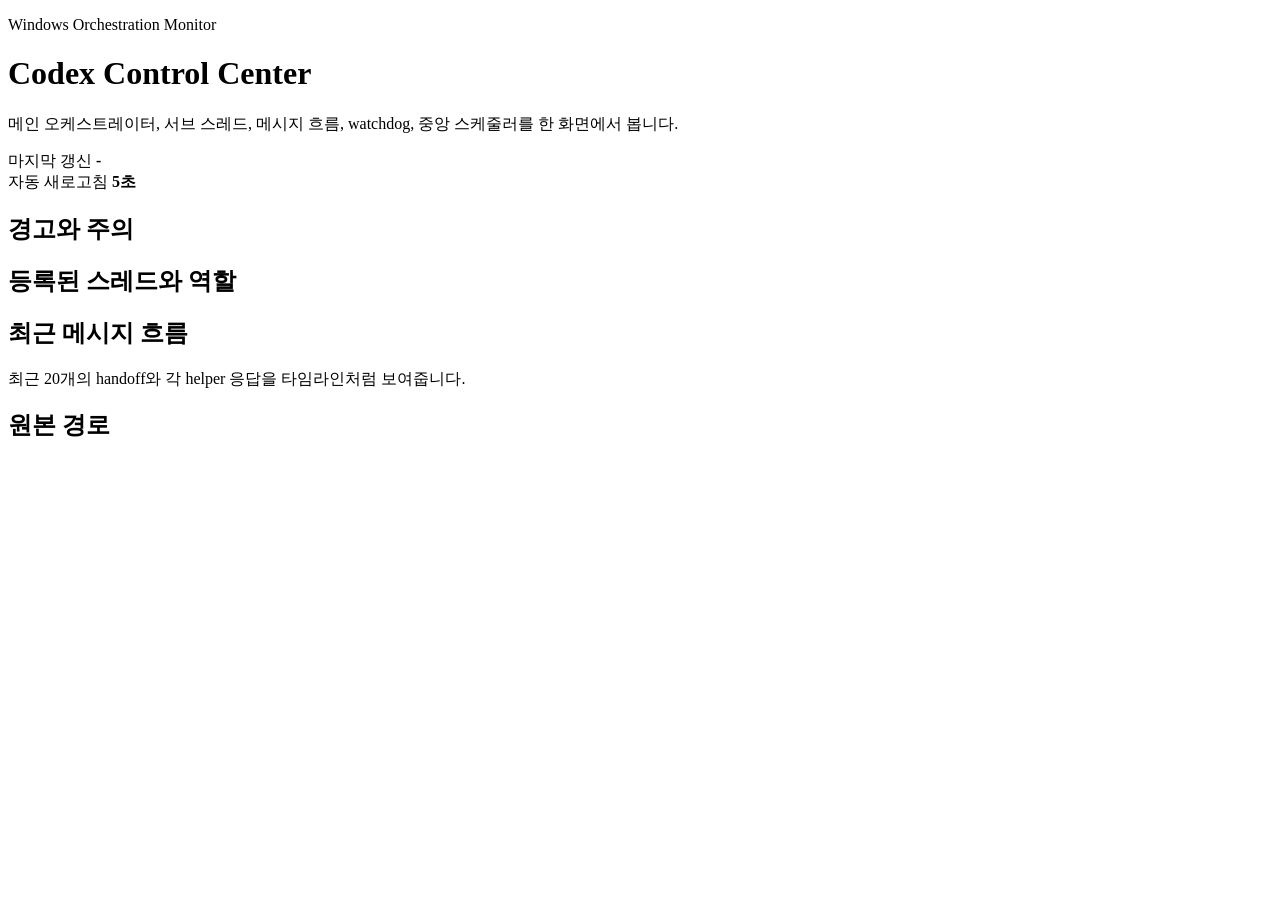
==== codex-control-center/static/index.html @ 121f70ff "Add Windows control center dashboard" ====
<!doctype html>
<html lang="ko">
<head>
  <meta charset="utf-8">
  <meta name="viewport" content="width=device-width, initial-scale=1">
  <title>Codex Control Center</title>
  <link rel="stylesheet" href="/styles.css">
</head>
<body>
  <div class="shell">
    <header class="hero">
      <div>
        <p class="eyebrow">Windows Orchestration Monitor</p>
        <h1>Codex Control Center</h1>
        <p class="subtitle">메인 오케스트레이터, 서브 스레드, 메시지 흐름, watchdog, 중앙 스케줄러를 한 화면에서 봅니다.</p>
      </div>
      <div class="hero-meta">
        <div class="hero-badge">
          <span>마지막 갱신</span>
          <strong id="generatedAt">-</strong>
        </div>
        <div class="hero-badge">
          <span>자동 새로고침</span>
          <strong>5초</strong>
        </div>
      </div>
    </header>

    <section id="overviewCards" class="overview-grid"></section>

    <section class="panel">
      <div class="panel-header">
        <h2>경고와 주의</h2>
      </div>
      <div id="alerts" class="alerts"></div>
    </section>

    <section class="panel">
      <div class="panel-header">
        <h2>등록된 스레드와 역할</h2>
      </div>
      <div id="threadGrid" class="thread-grid"></div>
    </section>

    <section class="panel">
      <div class="panel-header">
        <h2>최근 메시지 흐름</h2>
        <p>최근 20개의 handoff와 각 helper 응답을 타임라인처럼 보여줍니다.</p>
      </div>
      <div id="messageFlows" class="message-flows"></div>
    </section>

    <section class="panel">
      <div class="panel-header">
        <h2>원본 경로</h2>
      </div>
      <ul id="paths" class="path-list"></ul>
    </section>
  </div>

  <template id="overviewCardTemplate">
    <article class="overview-card">
      <p class="card-label"></p>
      <strong class="card-value"></strong>
      <p class="card-detail"></p>
    </article>
  </template>

  <template id="threadCardTemplate">
    <article class="thread-card">
      <div class="thread-head">
        <span class="thread-kind"></span>
        <h3 class="thread-title"></h3>
      </div>
      <p class="thread-role"></p>
      <dl class="thread-stats"></dl>
    </article>
  </template>

  <template id="flowTemplate">
    <article class="flow-card">
      <div class="flow-meta">
        <div>
          <p class="flow-id"></p>
          <h3 class="flow-title"></h3>
        </div>
        <div class="flow-route"></div>
      </div>
      <p class="flow-task"></p>
      <p class="flow-notes"></p>
      <div class="assignment-list"></div>
    </article>
  </template>

  <template id="assignmentTemplate">
    <div class="assignment">
      <div class="assignment-head">
        <strong class="assignment-helper"></strong>
        <span class="assignment-status"></span>
      </div>
      <p class="assignment-role"></p>
      <p class="assignment-response"></p>
      <p class="assignment-meta"></p>
    </div>
  </template>

  <script src="/app.js"></script>
</body>
</html>
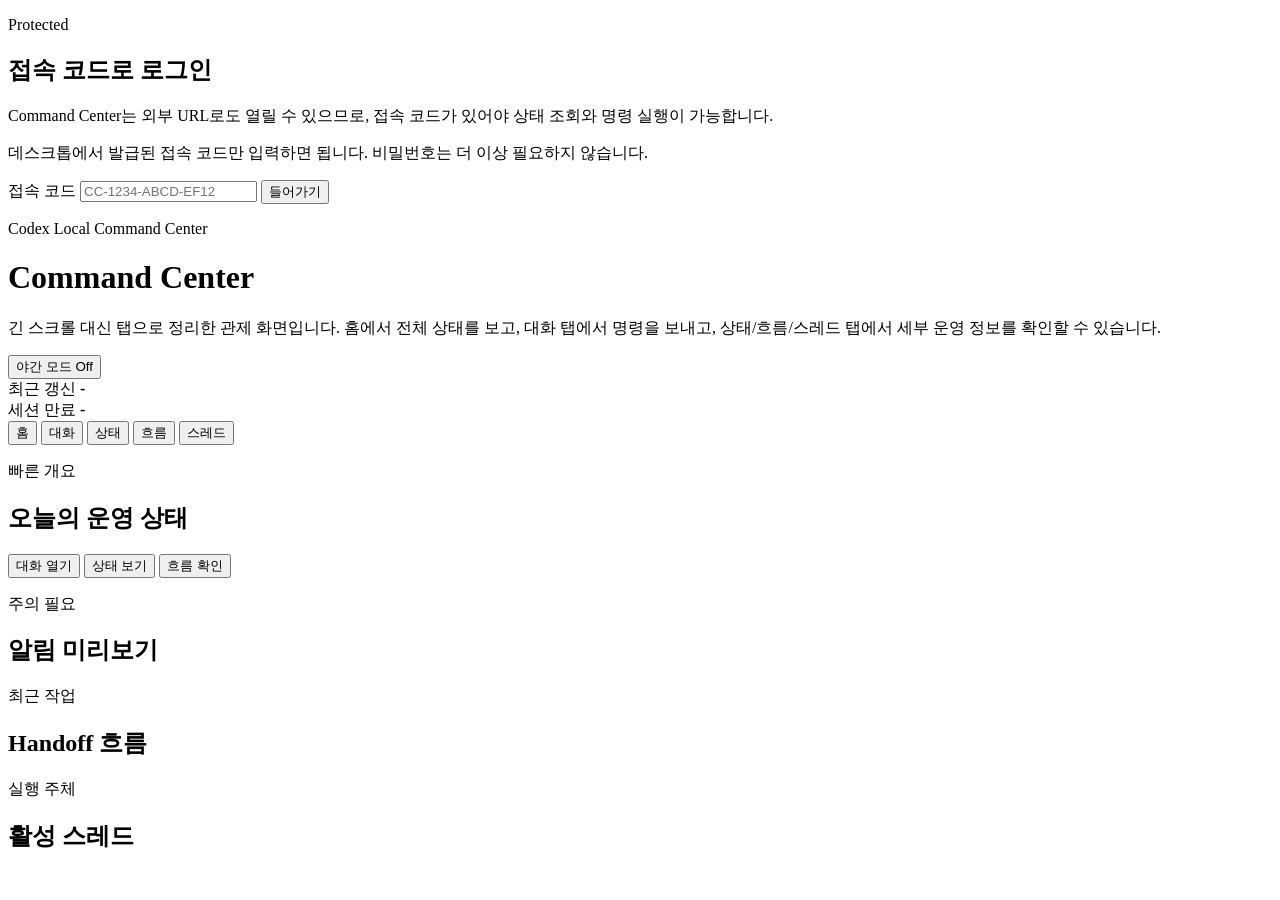
==== commit 6f591154: "codex: add remote command center tunnel and reporting" ====
--- a/codex-control-center/static/index.html
+++ b/codex-control-center/static/index.html
@@ -3,104 +3,320 @@
 <head>
   <meta charset="utf-8">
   <meta name="viewport" content="width=device-width, initial-scale=1">
-  <title>Codex Control Center</title>
+  <title>Codex Command Center</title>
   <link rel="stylesheet" href="/styles.css">
 </head>
 <body>
-  <div class="shell">
-    <header class="hero">
-      <div>
-        <p class="eyebrow">Windows Orchestration Monitor</p>
-        <h1>Codex Control Center</h1>
-        <p class="subtitle">메인 오케스트레이터, 서브 스레드, 메시지 흐름, watchdog, 중앙 스케줄러를 한 화면에서 봅니다.</p>
-      </div>
-      <div class="hero-meta">
-        <div class="hero-badge">
-          <span>마지막 갱신</span>
-          <strong id="generatedAt">-</strong>
-        </div>
-        <div class="hero-badge">
-          <span>자동 새로고침</span>
-          <strong>5초</strong>
-        </div>
-      </div>
-    </header>
-
-    <section id="overviewCards" class="overview-grid"></section>
-
-    <section class="panel">
-      <div class="panel-header">
-        <h2>경고와 주의</h2>
-      </div>
-      <div id="alerts" class="alerts"></div>
-    </section>
-
-    <section class="panel">
-      <div class="panel-header">
-        <h2>등록된 스레드와 역할</h2>
-      </div>
-      <div id="threadGrid" class="thread-grid"></div>
-    </section>
-
-    <section class="panel">
-      <div class="panel-header">
-        <h2>최근 메시지 흐름</h2>
-        <p>최근 20개의 handoff와 각 helper 응답을 타임라인처럼 보여줍니다.</p>
-      </div>
-      <div id="messageFlows" class="message-flows"></div>
-    </section>
-
-    <section class="panel">
-      <div class="panel-header">
-        <h2>원본 경로</h2>
-      </div>
-      <ul id="paths" class="path-list"></ul>
+  <div class="ambient ambient-one" aria-hidden="true"></div>
+  <div class="ambient ambient-two" aria-hidden="true"></div>
+
+  <div id="authGate" class="auth-gate" role="dialog" aria-modal="true" aria-labelledby="authTitle">
+    <section class="auth-card">
+      <p id="authMode" class="auth-mode">Protected</p>
+      <h2 id="authTitle">접속 코드로 로그인</h2>
+      <p id="authDescription" class="auth-description">
+        Command Center는 외부 URL로도 열릴 수 있으므로, 접속 코드가 있어야 상태 조회와 명령 실행이 가능합니다.
+      </p>
+      <p id="authHint" class="auth-hint">
+        데스크톱에서 발급된 접속 코드만 입력하면 됩니다. 비밀번호는 더 이상 필요하지 않습니다.
+      </p>
+
+      <form id="authForm" class="auth-form" autocomplete="off">
+        <label class="field">
+          <span>접속 코드</span>
+          <input id="codeInput" type="text" inputmode="text" placeholder="CC-1234-ABCD-EF12" autocomplete="one-time-code">
+        </label>
+        <button id="authSubmit" class="auth-submit" type="submit">들어가기</button>
+      </form>
     </section>
   </div>
 
+  <div class="app-shell">
+    <main class="command-center">
+      <header class="hero">
+        <div class="brand">
+          <p class="eyebrow">Codex Local Command Center</p>
+          <h1>Command Center</h1>
+          <p class="subtitle">
+            긴 스크롤 대신 탭으로 정리한 관제 화면입니다. 홈에서 전체 상태를 보고, 대화 탭에서 명령을 보내고, 상태/흐름/스레드 탭에서 세부 운영 정보를 확인할 수 있습니다.
+          </p>
+        </div>
+
+        <div class="hero-rail">
+          <button id="themeToggle" class="theme-toggle" type="button" aria-pressed="false">
+            <span class="theme-toggle-label">야간 모드</span>
+            <span class="theme-toggle-state">Off</span>
+          </button>
+          <div class="status-pill">
+            <span class="status-label">최근 갱신</span>
+            <strong id="generatedAt">-</strong>
+          </div>
+          <div class="status-pill">
+            <span class="status-label">세션 만료</span>
+            <strong id="sessionExpiresAt">-</strong>
+          </div>
+          <button id="logoutButton" class="logout-button" type="button" hidden>로그아웃</button>
+        </div>
+      </header>
+
+      <nav class="tabbar" aria-label="주요 화면">
+        <button class="tab-button active" type="button" data-tab-target="home">홈</button>
+        <button class="tab-button" type="button" data-tab-target="conversation">대화</button>
+        <button class="tab-button" type="button" data-tab-target="status">상태</button>
+        <button class="tab-button" type="button" data-tab-target="flows">흐름</button>
+        <button class="tab-button" type="button" data-tab-target="threads">스레드</button>
+      </nav>
+
+      <div id="globalBanner" class="global-banner" hidden></div>
+
+      <div id="toastHost" class="toast-host" aria-live="polite" aria-atomic="true"></div>
+
+      <section class="panel-shell">
+        <section id="panel-home" class="tab-panel active" data-tab-panel="home">
+          <div class="home-grid">
+            <article class="surface-card home-hero-card">
+              <div class="section-head">
+                <div>
+                  <p class="section-label">빠른 개요</p>
+                  <h2>오늘의 운영 상태</h2>
+                </div>
+                <div id="heroMetrics" class="hero-metrics"></div>
+              </div>
+              <div id="overviewCards" class="overview-grid"></div>
+              <div class="quick-actions">
+                <button class="quick-action" type="button" data-jump-tab="conversation">대화 열기</button>
+                <button class="quick-action" type="button" data-jump-tab="status">상태 보기</button>
+                <button class="quick-action" type="button" data-jump-tab="flows">흐름 확인</button>
+              </div>
+            </article>
+
+            <article class="surface-card compact-card">
+              <div class="section-head">
+                <div>
+                  <p class="section-label">주의 필요</p>
+                  <h2>알림 미리보기</h2>
+                </div>
+              </div>
+              <div id="homeAlerts" class="stack-list"></div>
+            </article>
+
+            <article class="surface-card compact-card">
+              <div class="section-head">
+                <div>
+                  <p class="section-label">최근 작업</p>
+                  <h2>Handoff 흐름</h2>
+                </div>
+              </div>
+              <div id="homeFlows" class="stack-list"></div>
+            </article>
+
+            <article class="surface-card compact-card">
+              <div class="section-head">
+                <div>
+                  <p class="section-label">실행 주체</p>
+                  <h2>활성 스레드</h2>
+                </div>
+              </div>
+              <div id="homeThreads" class="thread-grid compact-thread-grid"></div>
+            </article>
+          </div>
+        </section>
+
+        <section id="panel-conversation" class="tab-panel" data-tab-panel="conversation" hidden>
+          <div class="conversation-layout">
+            <article class="surface-card chat-card">
+              <div class="section-head">
+                <div>
+                  <p class="section-label">작업 내용</p>
+                  <h2>Codex와 대화</h2>
+                </div>
+              </div>
+
+              <div id="chatLog" class="chat-log" role="log" aria-live="polite" aria-relevant="additions text"></div>
+
+              <form id="composerForm" class="composer" autocomplete="off">
+                <label class="composer-shell" for="promptInput">
+                  <textarea
+                    id="promptInput"
+                    class="prompt-input"
+                    rows="1"
+                    maxlength="4000"
+                    placeholder="Codex에게 지시를 입력하세요. Enter로 전송하고, 마이크 버튼은 PTT 신호를 보냅니다."
+                  ></textarea>
+                </label>
+                <button id="sendButton" class="round-button send-button" type="submit" aria-label="명령 전송">
+                  <span aria-hidden="true">↑</span>
+                </button>
+                <button id="micButton" class="round-button mic-button" type="button" aria-pressed="false" aria-label="PTT 시작 또는 종료">
+                  <span class="mic-core" aria-hidden="true"></span>
+                </button>
+              </form>
+            </article>
+
+            <aside class="side-stack">
+              <article class="surface-card side-card">
+                <div class="section-head">
+                  <div>
+                    <p class="section-label">실시간 상태</p>
+                    <h2>핵심 요약</h2>
+                  </div>
+                </div>
+                <div id="conversationStatusCards" class="overview-grid compact-overview-grid"></div>
+              </article>
+
+              <article class="surface-card side-card">
+                <div class="section-head">
+                  <div>
+                    <p class="section-label">경로</p>
+                    <h2>현재 연결</h2>
+                  </div>
+                </div>
+                <ul id="paths" class="path-list"></ul>
+              </article>
+            </aside>
+          </div>
+        </section>
+
+        <section id="panel-status" class="tab-panel" data-tab-panel="status" hidden>
+          <div class="status-grid">
+            <article class="surface-card">
+              <div class="section-head">
+                <div>
+                  <p class="section-label">런타임 카드</p>
+                  <h2>상태 요약</h2>
+                </div>
+              </div>
+              <div id="statusCards" class="overview-grid"></div>
+            </article>
+
+            <article class="surface-card">
+              <div class="section-head">
+                <div>
+                  <p class="section-label">세부 정보</p>
+                  <h2>Runtime Details</h2>
+                </div>
+              </div>
+              <div id="statusDetails" class="detail-grid"></div>
+            </article>
+          </div>
+        </section>
+
+        <section id="panel-flows" class="tab-panel" data-tab-panel="flows" hidden>
+          <div class="flow-layout">
+            <article class="surface-card">
+              <div class="section-head">
+                <div>
+                  <p class="section-label">경고와 주의</p>
+                  <h2>Alerts</h2>
+                </div>
+              </div>
+              <div id="alerts" class="alerts"></div>
+            </article>
+
+            <article class="surface-card">
+              <div class="section-head">
+                <div>
+                  <p class="section-label">최근 흐름</p>
+                  <h2>Message Flow</h2>
+                </div>
+              </div>
+              <div id="messageFlows" class="flow-list"></div>
+            </article>
+          </div>
+        </section>
+
+        <section id="panel-threads" class="tab-panel" data-tab-panel="threads" hidden>
+          <div class="thread-layout">
+            <article class="surface-card">
+              <div class="section-head">
+                <div>
+                  <p class="section-label">스레드 목록</p>
+                  <h2>Threads</h2>
+                </div>
+              </div>
+              <div id="threadGrid" class="thread-grid"></div>
+            </article>
+
+            <article class="surface-card">
+              <div class="section-head">
+                <div>
+                  <p class="section-label">주요 경로</p>
+                  <h2>Paths</h2>
+                </div>
+              </div>
+              <div id="pathCards" class="detail-grid"></div>
+            </article>
+          </div>
+        </section>
+      </section>
+    </main>
+  </div>
+
+  <template id="messageTemplate">
+    <article class="message-row">
+      <div class="message-meta">
+        <span class="message-kind"></span>
+        <time class="message-time"></time>
+      </div>
+      <div class="bubble"></div>
+    </article>
+  </template>
+
   <template id="overviewCardTemplate">
     <article class="overview-card">
-      <p class="card-label"></p>
-      <strong class="card-value"></strong>
-      <p class="card-detail"></p>
-    </article>
-  </template>
-
-  <template id="threadCardTemplate">
-    <article class="thread-card">
-      <div class="thread-head">
-        <span class="thread-kind"></span>
-        <h3 class="thread-title"></h3>
-      </div>
-      <p class="thread-role"></p>
-      <dl class="thread-stats"></dl>
+      <p class="overview-label"></p>
+      <strong class="overview-value"></strong>
+      <p class="overview-detail"></p>
+    </article>
+  </template>
+
+  <template id="alertTemplate">
+    <article class="alert-card">
+      <strong class="alert-title"></strong>
+      <p class="alert-detail"></p>
     </article>
   </template>
 
   <template id="flowTemplate">
     <article class="flow-card">
-      <div class="flow-meta">
+      <div class="flow-top">
         <div>
           <p class="flow-id"></p>
           <h3 class="flow-title"></h3>
         </div>
-        <div class="flow-route"></div>
+        <span class="flow-route"></span>
       </div>
       <p class="flow-task"></p>
-      <p class="flow-notes"></p>
-      <div class="assignment-list"></div>
-    </article>
-  </template>
-
-  <template id="assignmentTemplate">
-    <div class="assignment">
-      <div class="assignment-head">
-        <strong class="assignment-helper"></strong>
-        <span class="assignment-status"></span>
+      <p class="flow-response"></p>
+    </article>
+  </template>
+
+  <template id="threadTemplate">
+    <article class="thread-card">
+      <div class="thread-top">
+        <span class="thread-kind"></span>
+        <strong class="thread-title"></strong>
       </div>
-      <p class="assignment-role"></p>
-      <p class="assignment-response"></p>
-      <p class="assignment-meta"></p>
+      <p class="thread-role"></p>
+      <dl class="thread-stats"></dl>
+    </article>
+  </template>
+
+  <template id="detailTemplate">
+    <article class="detail-card">
+      <p class="detail-label"></p>
+      <strong class="detail-title"></strong>
+      <dl class="detail-list"></dl>
+    </article>
+  </template>
+
+  <template id="toastTemplate">
+    <div class="toast">
+      <div class="toast-copy">
+        <strong class="toast-title"></strong>
+        <p class="toast-detail"></p>
+      </div>
+      <button class="toast-close" type="button" aria-label="알림 닫기">×</button>
     </div>
   </template>
 
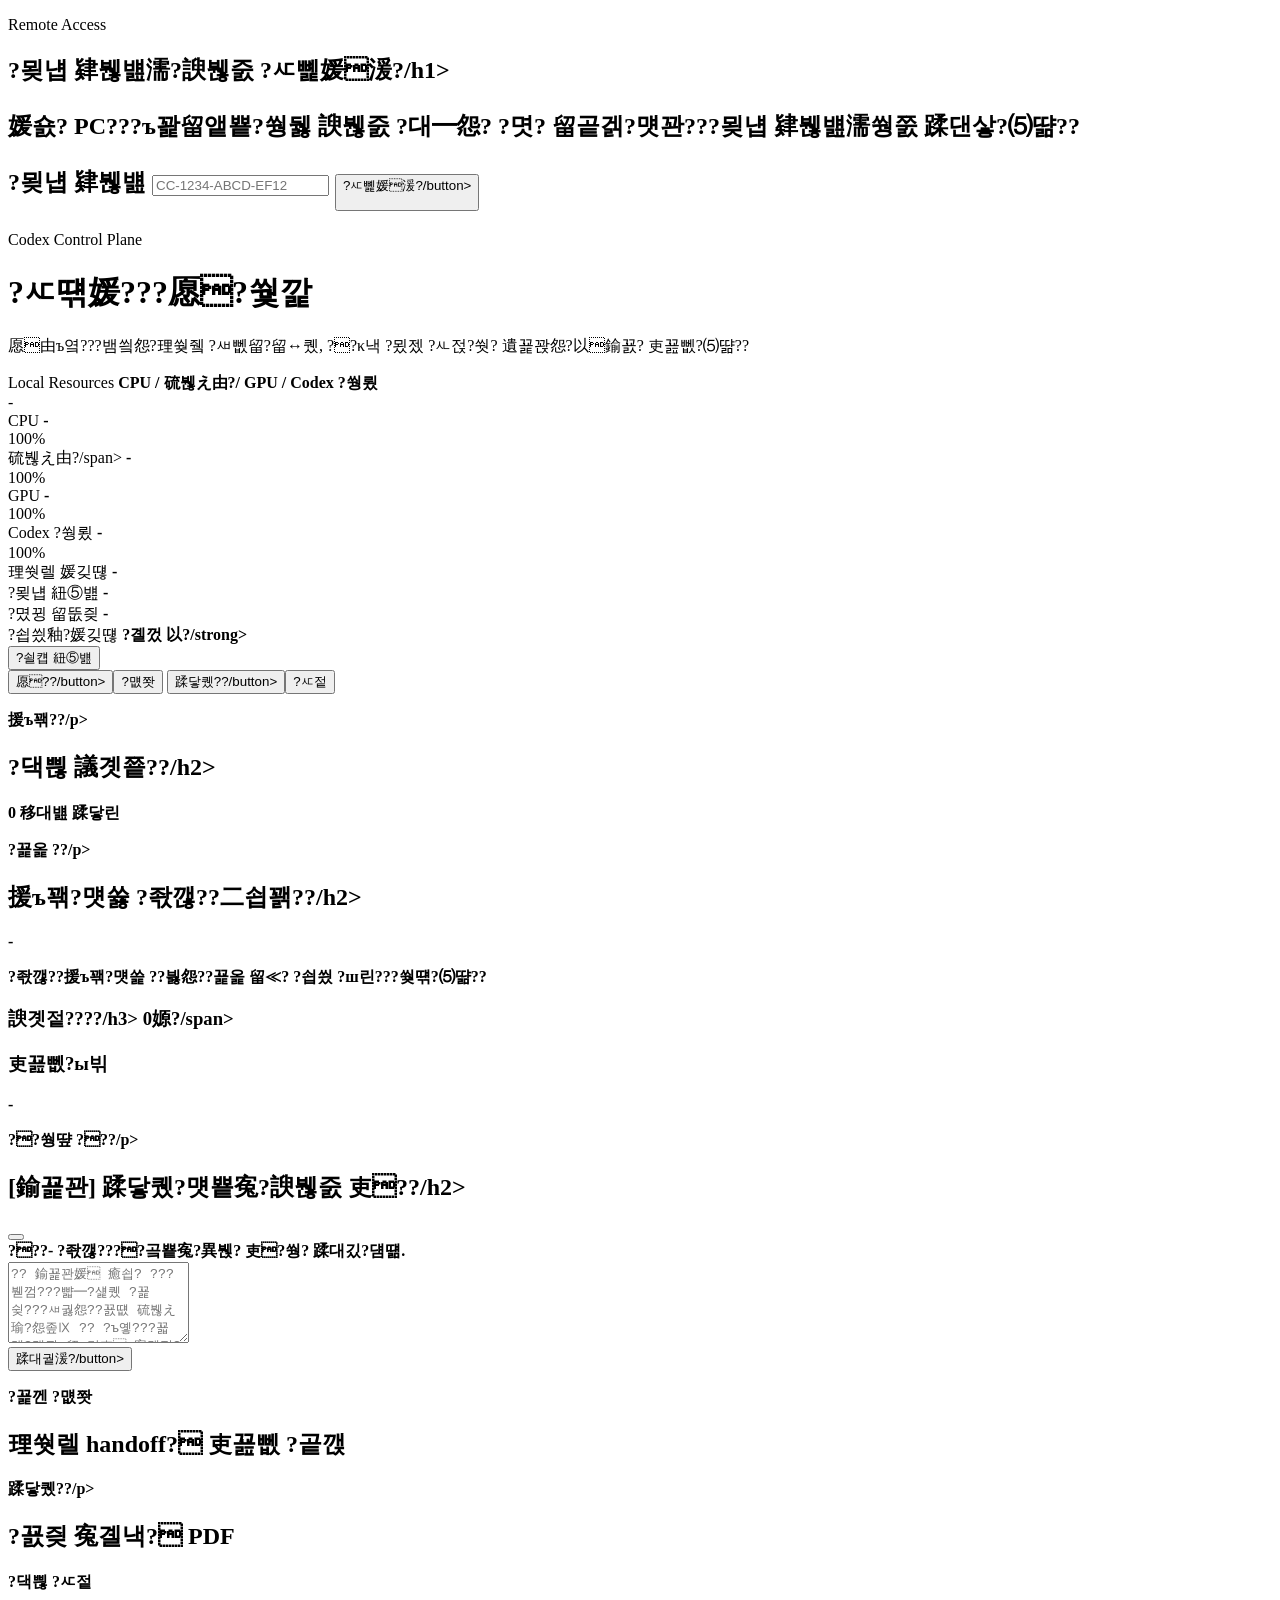
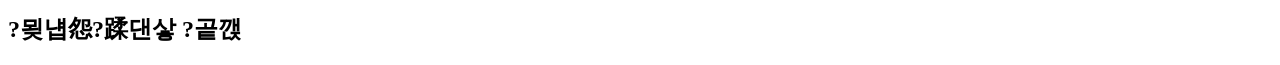
==== commit 2d2e3573: "codex: refine secretary-led command center flows" ====
--- a/codex-control-center/static/index.html
+++ b/codex-control-center/static/index.html
@@ -1,314 +1,246 @@
-<!doctype html>
+﻿<!doctype html>
 <html lang="ko">
 <head>
   <meta charset="utf-8">
   <meta name="viewport" content="width=device-width, initial-scale=1">
   <title>Codex Command Center</title>
-  <link rel="stylesheet" href="/styles.css">
+  <meta http-equiv="Cache-Control" content="no-store, max-age=0">
+  <meta http-equiv="Pragma" content="no-cache">
+  <meta http-equiv="Expires" content="0">
+  <link rel="stylesheet" href="/styles.css?v=20260314-2348">
 </head>
 <body>
-  <div class="ambient ambient-one" aria-hidden="true"></div>
-  <div class="ambient ambient-two" aria-hidden="true"></div>
+  <div class="bg-orb orb-one" aria-hidden="true"></div>
+  <div class="bg-orb orb-two" aria-hidden="true"></div>
 
   <div id="authGate" class="auth-gate" role="dialog" aria-modal="true" aria-labelledby="authTitle">
     <section class="auth-card">
-      <p id="authMode" class="auth-mode">Protected</p>
-      <h2 id="authTitle">접속 코드로 로그인</h2>
-      <p id="authDescription" class="auth-description">
-        Command Center는 외부 URL로도 열릴 수 있으므로, 접속 코드가 있어야 상태 조회와 명령 실행이 가능합니다.
+      <p class="eyebrow">Remote Access</p>
+      <h1 id="authTitle">?묒냽 肄붾뱶濡?諛붾줈 ?ㅼ뼱媛湲?/h1>
+      <p class="auth-copy">
+        媛숈? PC???ъ꽕留앹뿉?쒕뒗 諛붾줈 ?대━怨? ?몃? 留곹겕?먯꽌???묒냽 肄붾뱶濡쒕쭔 蹂댄샇?⑸땲??
       </p>
-      <p id="authHint" class="auth-hint">
-        데스크톱에서 발급된 접속 코드만 입력하면 됩니다. 비밀번호는 더 이상 필요하지 않습니다.
-      </p>
-
       <form id="authForm" class="auth-form" autocomplete="off">
         <label class="field">
-          <span>접속 코드</span>
-          <input id="codeInput" type="text" inputmode="text" placeholder="CC-1234-ABCD-EF12" autocomplete="one-time-code">
+          <span>?묒냽 肄붾뱶</span>
+          <input id="codeInput" type="text" placeholder="CC-1234-ABCD-EF12" autocomplete="one-time-code">
         </label>
-        <button id="authSubmit" class="auth-submit" type="submit">들어가기</button>
+        <button id="authSubmit" class="primary-button" type="submit">?ㅼ뼱媛湲?/button>
       </form>
+      <p id="authHint" class="auth-footnote"></p>
     </section>
   </div>
 
   <div class="app-shell">
-    <main class="command-center">
-      <header class="hero">
-        <div class="brand">
-          <p class="eyebrow">Codex Local Command Center</p>
-          <h1>Command Center</h1>
-          <p class="subtitle">
-            긴 스크롤 대신 탭으로 정리한 관제 화면입니다. 홈에서 전체 상태를 보고, 대화 탭에서 명령을 보내고, 상태/흐름/스레드 탭에서 세부 운영 정보를 확인할 수 있습니다.
-          </p>
-        </div>
-
-        <div class="hero-rail">
-          <button id="themeToggle" class="theme-toggle" type="button" aria-pressed="false">
-            <span class="theme-toggle-label">야간 모드</span>
-            <span class="theme-toggle-state">Off</span>
-          </button>
-          <div class="status-pill">
-            <span class="status-label">최근 갱신</span>
-            <strong id="generatedAt">-</strong>
-          </div>
-          <div class="status-pill">
-            <span class="status-label">세션 만료</span>
-            <strong id="sessionExpiresAt">-</strong>
-          </div>
-          <button id="logoutButton" class="logout-button" type="button" hidden>로그아웃</button>
-        </div>
-      </header>
-
-      <nav class="tabbar" aria-label="주요 화면">
-        <button class="tab-button active" type="button" data-tab-target="home">홈</button>
-        <button class="tab-button" type="button" data-tab-target="conversation">대화</button>
-        <button class="tab-button" type="button" data-tab-target="status">상태</button>
-        <button class="tab-button" type="button" data-tab-target="flows">흐름</button>
-        <button class="tab-button" type="button" data-tab-target="threads">스레드</button>
-      </nav>
-
-      <div id="globalBanner" class="global-banner" hidden></div>
-
-      <div id="toastHost" class="toast-host" aria-live="polite" aria-atomic="true"></div>
-
-      <section class="panel-shell">
-        <section id="panel-home" class="tab-panel active" data-tab-panel="home">
-          <div class="home-grid">
-            <article class="surface-card home-hero-card">
-              <div class="section-head">
-                <div>
-                  <p class="section-label">빠른 개요</p>
-                  <h2>오늘의 운영 상태</h2>
+    <header class="topbar surface">
+      <div class="topbar-copy">
+        <p class="eyebrow">Codex Control Plane</p>
+        <h1>?ㅼ떆媛???愿?쒗깙</h1>
+        <p class="subtitle">愿由ъ옄???뱀씤怨?理쒖쥌 ?ㅽ뻾留?留↔퀬, ??κ낵 ?묐젰 ?ㅻ젅?쒓? 遺꾩꽍怨?以鍮꾨? 吏꾪뻾?⑸땲??</p>
+      </div>
+
+      <section id="resourceCard" class="resource-card topbar-resource" aria-label="濡쒖뺄 PC ?먯썝 ?ъ슜??>
+        <div class="resource-head">
+          <div>
+            <span class="eyebrow">Local Resources</span>
+            <strong>CPU / 硫붾え由?/ GPU / Codex ?쒕룄</strong>
+          </div>
+          <span id="resourceUpdatedAt" class="resource-updated">-</span>
+        </div>
+        <div class="resource-grid">
+          <article class="resource-metric">
+            <div class="resource-copy">
+              <span>CPU</span>
+              <strong id="cpuValue">-</strong>
+            </div>
+            <div class="chart-shell">
+              <span class="chart-max-label">100%</span>
+              <div id="cpuChart" class="mini-chart" aria-hidden="true"></div>
+            </div>
+          </article>
+          <article class="resource-metric">
+            <div class="resource-copy">
+              <span>硫붾え由?/span>
+              <strong id="memoryValue">-</strong>
+            </div>
+            <div class="chart-shell">
+              <span class="chart-max-label">100%</span>
+              <div id="memoryChart" class="mini-chart" aria-hidden="true"></div>
+            </div>
+          </article>
+          <article class="resource-metric">
+            <div class="resource-copy">
+              <span>GPU</span>
+              <strong id="gpuValue">-</strong>
+            </div>
+            <div class="chart-shell">
+              <span class="chart-max-label">100%</span>
+              <div id="gpuChart" class="mini-chart" aria-hidden="true"></div>
+            </div>
+          </article>
+          <article class="resource-metric">
+            <div class="resource-copy">
+              <span>Codex ?쒕룄</span>
+              <strong id="quotaValue">-</strong>
+            </div>
+            <div class="chart-shell">
+              <span class="chart-max-label">100%</span>
+              <div id="quotaChart" class="mini-chart" aria-hidden="true"></div>
+            </div>
+          </article>
+        </div>
+      </section>
+
+      <div class="topbar-actions">
+        <div class="chip">
+          <span>理쒓렐 媛깆떊</span>
+          <strong id="generatedAt">-</strong>
+        </div>
+        <div class="chip">
+          <span>?묒냽 紐⑤뱶</span>
+          <strong id="accessMode">-</strong>
+        </div>
+        <div class="chip">
+          <span>?몄뀡 留뚮즺</span>
+          <strong id="sessionExpiresAt">-</strong>
+        </div>
+        <div class="chip">
+          <span>?쇱씠釉?媛깆떊</span>
+          <strong id="syncState">?곌껐 以?/strong>
+        </div>
+        <button id="themeToggle" class="secondary-button" type="button" aria-pressed="false">?쇨컙 紐⑤뱶</button>
+        <button id="logoutButton" class="ghost-button" type="button" hidden>濡쒓렇?꾩썐</button>
+      </div>
+    </header>
+
+    <section id="summaryCards" class="summary-grid"></section>
+    <div id="globalBanner" class="global-banner" hidden></div>
+
+    <nav class="tabbar surface" aria-label="二쇱슂 ?붾㈃">
+      <button class="tab active" data-tab="board" type="button">愿??/button>
+      <button class="tab" data-tab="flows" type="button">?먮쫫</button>
+      <button class="tab" data-tab="reports" type="button">蹂닿퀬??/button>
+      <button class="tab" data-tab="settings" type="button">?ㅼ젙</button>
+    </nav>
+
+    <main class="tab-panels">
+      <section class="tab-panel active" data-panel="board">
+        <div id="boardGrid" class="board-grid">
+          <section id="boardPaneMembers" class="pane surface board-pane" data-pane="members">
+            <div class="pane-head pane-head-toggle" data-pane-toggle="members" role="button" tabindex="0" aria-expanded="false">
+              <div>
+                <p class="eyebrow">援ъ꽦??/p>
+                <h2>?댁쁺 議곗쭅??/h2>
+              </div>
+              <div class="pane-head-meta">
+                <span id="memberCount" class="pane-count">0</span>
+                <span id="memberMode" class="pane-mode">移대뱶 蹂닿린</span>
+              </div>
+            </div>
+            <div id="memberList" class="member-list" role="listbox" aria-label="援ъ꽦??紐⑸줉"></div>
+            <div id="orgTree" class="org-tree" hidden aria-label="?댁쁺 議곗쭅 ?몃━"></div>
+          </section>
+
+          <section id="boardPaneQueue" class="pane surface board-pane" data-pane="queue">
+            <div class="pane-head pane-head-toggle" data-pane-toggle="queue" role="button" tabindex="0" aria-expanded="false">
+              <div>
+                <p class="eyebrow">?꾩옱 ??/p>
+                <h2 id="selectedMemberName">援ъ꽦?먯쓣 ?좏깮??二쇱꽭??/h2>
+              </div>
+              <span id="selectedMemberStatus" class="pane-status">-</span>
+            </div>
+            <div class="member-summary">
+              <p id="selectedMemberRole" class="member-role">?좏깮??援ъ꽦?먯쓽 ??븷怨??꾩옱 留≪? ?쇱씠 ?ш린???쒖떆?⑸땲??</p>
+              <div id="selectedMemberStats" class="stat-pills"></div>
+            </div>
+            <div class="queue-layout">
+              <article class="subpane">
+                <div class="subpane-head">
+                  <h3>諛곗젙????/h3>
+                  <span id="queueCount">0嫄?/span>
                 </div>
-                <div id="heroMetrics" class="hero-metrics"></div>
-              </div>
-              <div id="overviewCards" class="overview-grid"></div>
-              <div class="quick-actions">
-                <button class="quick-action" type="button" data-jump-tab="conversation">대화 열기</button>
-                <button class="quick-action" type="button" data-jump-tab="status">상태 보기</button>
-                <button class="quick-action" type="button" data-jump-tab="flows">흐름 확인</button>
-              </div>
-            </article>
-
-            <article class="surface-card compact-card">
-              <div class="section-head">
-                <div>
-                  <p class="section-label">주의 필요</p>
-                  <h2>알림 미리보기</h2>
+                <div id="queueFilters" class="queue-filters" aria-label="queue status filters"></div>
+                <div id="queueList" class="queue-list"></div>
+              </article>
+              <article class="subpane">
+                <div class="subpane-head">
+                  <h3>吏꾪뻾?ы빆</h3>
+                  <span id="progressRoute">-</span>
                 </div>
-              </div>
-              <div id="homeAlerts" class="stack-list"></div>
-            </article>
-
-            <article class="surface-card compact-card">
-              <div class="section-head">
-                <div>
-                  <p class="section-label">최근 작업</p>
-                  <h2>Handoff 흐름</h2>
-                </div>
-              </div>
-              <div id="homeFlows" class="stack-list"></div>
-            </article>
-
-            <article class="surface-card compact-card">
-              <div class="section-head">
-                <div>
-                  <p class="section-label">실행 주체</p>
-                  <h2>활성 스레드</h2>
-                </div>
-              </div>
-              <div id="homeThreads" class="thread-grid compact-thread-grid"></div>
-            </article>
-          </div>
+                <div id="progressPanel" class="progress-panel"></div>
+              </article>
+            </div>
+          </section>
+
+          <section id="boardPaneConversation" class="pane surface board-pane" data-pane="conversation">
+            <div class="pane-head pane-head-toggle" data-pane-toggle="conversation" role="button" tabindex="0" aria-expanded="false">
+              <div>
+                <p class="eyebrow">??쒕떂 ???/p>
+                <h2 id="composerTargetTitle">[鍮꾩꽌] 蹂닿퀬?먯뿉寃?諛붾줈 吏??/h2>
+              </div>
+              <button id="micButton" class="round-button" type="button" aria-pressed="false" aria-label="PTT ?좉?">
+                <span class="mic-dot" aria-hidden="true"></span>
+              </button>
+            </div>
+
+            <form id="composerForm" class="composer" autocomplete="off">
+              <div class="composer-meta">
+                <span id="composerTargetMeta">???-</span>
+                <span id="composerHint">?좏깮????곸뿉寃?異붽? 吏?쒕? 蹂대깄?덈떎.</span>
+              </div>
+              <label class="composer-shell" for="promptInput">
+                <textarea id="promptInput" rows="5" maxlength="4000" placeholder="?? 鍮꾩꽌媛 癒쇱? ???붿껌???뺣━?섍퀬 ?꾩슂???ㅽ궗怨??꾨떖 硫붾え瑜?怨좊Ⅸ ?? ?ъ옣???꾧뎄?먭쾶 留↔만吏 寃곗젙?댁쨾."></textarea>
+              </label>
+              <div class="composer-actions">
+                <button id="sendButton" class="primary-button" type="submit">蹂대궡湲?/button>
+              </div>
+            </form>
+            <article id="directiveHistory" class="directive-history"></article>
+            <article id="reportFocus" class="report-focus"></article>
+            <div id="chatLog" class="chat-log" role="log" aria-live="polite"></div>
+          </section>
+        </div>
+      </section>
+
+      <section class="tab-panel" data-panel="flows">
+        <section class="pane surface">
+          <div class="pane-head">
+            <div>
+              <p class="eyebrow">?꾩껜 ?먮쫫</p>
+              <h2>理쒓렐 handoff? 吏꾪뻾 ?곹깭</h2>
+            </div>
+          </div>
+          <div id="flowTimeline" class="flow-timeline"></div>
         </section>
-
-        <section id="panel-conversation" class="tab-panel" data-tab-panel="conversation" hidden>
-          <div class="conversation-layout">
-            <article class="surface-card chat-card">
-              <div class="section-head">
-                <div>
-                  <p class="section-label">작업 내용</p>
-                  <h2>Codex와 대화</h2>
-                </div>
-              </div>
-
-              <div id="chatLog" class="chat-log" role="log" aria-live="polite" aria-relevant="additions text"></div>
-
-              <form id="composerForm" class="composer" autocomplete="off">
-                <label class="composer-shell" for="promptInput">
-                  <textarea
-                    id="promptInput"
-                    class="prompt-input"
-                    rows="1"
-                    maxlength="4000"
-                    placeholder="Codex에게 지시를 입력하세요. Enter로 전송하고, 마이크 버튼은 PTT 신호를 보냅니다."
-                  ></textarea>
-                </label>
-                <button id="sendButton" class="round-button send-button" type="submit" aria-label="명령 전송">
-                  <span aria-hidden="true">↑</span>
-                </button>
-                <button id="micButton" class="round-button mic-button" type="button" aria-pressed="false" aria-label="PTT 시작 또는 종료">
-                  <span class="mic-core" aria-hidden="true"></span>
-                </button>
-              </form>
-            </article>
-
-            <aside class="side-stack">
-              <article class="surface-card side-card">
-                <div class="section-head">
-                  <div>
-                    <p class="section-label">실시간 상태</p>
-                    <h2>핵심 요약</h2>
-                  </div>
-                </div>
-                <div id="conversationStatusCards" class="overview-grid compact-overview-grid"></div>
-              </article>
-
-              <article class="surface-card side-card">
-                <div class="section-head">
-                  <div>
-                    <p class="section-label">경로</p>
-                    <h2>현재 연결</h2>
-                  </div>
-                </div>
-                <ul id="paths" class="path-list"></ul>
-              </article>
-            </aside>
-          </div>
+      </section>
+
+      <section class="tab-panel" data-panel="reports">
+        <section class="pane surface">
+          <div class="pane-head">
+            <div>
+              <p class="eyebrow">蹂닿퀬??/p>
+              <h2>?꾨즺 寃곌낵? PDF</h2>
+            </div>
+          </div>
+          <div id="reportLibrary" class="report-library"></div>
         </section>
-
-        <section id="panel-status" class="tab-panel" data-tab-panel="status" hidden>
-          <div class="status-grid">
-            <article class="surface-card">
-              <div class="section-head">
-                <div>
-                  <p class="section-label">런타임 카드</p>
-                  <h2>상태 요약</h2>
-                </div>
-              </div>
-              <div id="statusCards" class="overview-grid"></div>
-            </article>
-
-            <article class="surface-card">
-              <div class="section-head">
-                <div>
-                  <p class="section-label">세부 정보</p>
-                  <h2>Runtime Details</h2>
-                </div>
-              </div>
-              <div id="statusDetails" class="detail-grid"></div>
-            </article>
-          </div>
-        </section>
-
-        <section id="panel-flows" class="tab-panel" data-tab-panel="flows" hidden>
-          <div class="flow-layout">
-            <article class="surface-card">
-              <div class="section-head">
-                <div>
-                  <p class="section-label">경고와 주의</p>
-                  <h2>Alerts</h2>
-                </div>
-              </div>
-              <div id="alerts" class="alerts"></div>
-            </article>
-
-            <article class="surface-card">
-              <div class="section-head">
-                <div>
-                  <p class="section-label">최근 흐름</p>
-                  <h2>Message Flow</h2>
-                </div>
-              </div>
-              <div id="messageFlows" class="flow-list"></div>
-            </article>
-          </div>
-        </section>
-
-        <section id="panel-threads" class="tab-panel" data-tab-panel="threads" hidden>
-          <div class="thread-layout">
-            <article class="surface-card">
-              <div class="section-head">
-                <div>
-                  <p class="section-label">스레드 목록</p>
-                  <h2>Threads</h2>
-                </div>
-              </div>
-              <div id="threadGrid" class="thread-grid"></div>
-            </article>
-
-            <article class="surface-card">
-              <div class="section-head">
-                <div>
-                  <p class="section-label">주요 경로</p>
-                  <h2>Paths</h2>
-                </div>
-              </div>
-              <div id="pathCards" class="detail-grid"></div>
-            </article>
-          </div>
+      </section>
+
+      <section class="tab-panel" data-panel="settings">
+        <section class="pane surface">
+          <div class="pane-head">
+            <div>
+              <p class="eyebrow">?댁쁺 ?ㅼ젙</p>
+              <h2>?묒냽怨?蹂댄샇 ?곹깭</h2>
+            </div>
+          </div>
+          <div id="settingsPanel" class="settings-panel"></div>
         </section>
       </section>
     </main>
   </div>
 
-  <template id="messageTemplate">
-    <article class="message-row">
-      <div class="message-meta">
-        <span class="message-kind"></span>
-        <time class="message-time"></time>
-      </div>
-      <div class="bubble"></div>
-    </article>
-  </template>
-
-  <template id="overviewCardTemplate">
-    <article class="overview-card">
-      <p class="overview-label"></p>
-      <strong class="overview-value"></strong>
-      <p class="overview-detail"></p>
-    </article>
-  </template>
-
-  <template id="alertTemplate">
-    <article class="alert-card">
-      <strong class="alert-title"></strong>
-      <p class="alert-detail"></p>
-    </article>
-  </template>
-
-  <template id="flowTemplate">
-    <article class="flow-card">
-      <div class="flow-top">
-        <div>
-          <p class="flow-id"></p>
-          <h3 class="flow-title"></h3>
-        </div>
-        <span class="flow-route"></span>
-      </div>
-      <p class="flow-task"></p>
-      <p class="flow-response"></p>
-    </article>
-  </template>
-
-  <template id="threadTemplate">
-    <article class="thread-card">
-      <div class="thread-top">
-        <span class="thread-kind"></span>
-        <strong class="thread-title"></strong>
-      </div>
-      <p class="thread-role"></p>
-      <dl class="thread-stats"></dl>
-    </article>
-  </template>
-
-  <template id="detailTemplate">
-    <article class="detail-card">
-      <p class="detail-label"></p>
-      <strong class="detail-title"></strong>
-      <dl class="detail-list"></dl>
-    </article>
-  </template>
+  <div id="toastHost" class="toast-host" aria-live="polite" aria-atomic="true"></div>
 
   <template id="toastTemplate">
     <div class="toast">
@@ -316,10 +248,11 @@
         <strong class="toast-title"></strong>
         <p class="toast-detail"></p>
       </div>
-      <button class="toast-close" type="button" aria-label="알림 닫기">×</button>
+      <button class="toast-close" type="button" aria-label="?뚮┝ ?リ린">?リ린</button>
     </div>
   </template>
 
-  <script src="/app.js"></script>
+  <script src="/app.js?v=20260314-2348"></script>
 </body>
 </html>
+
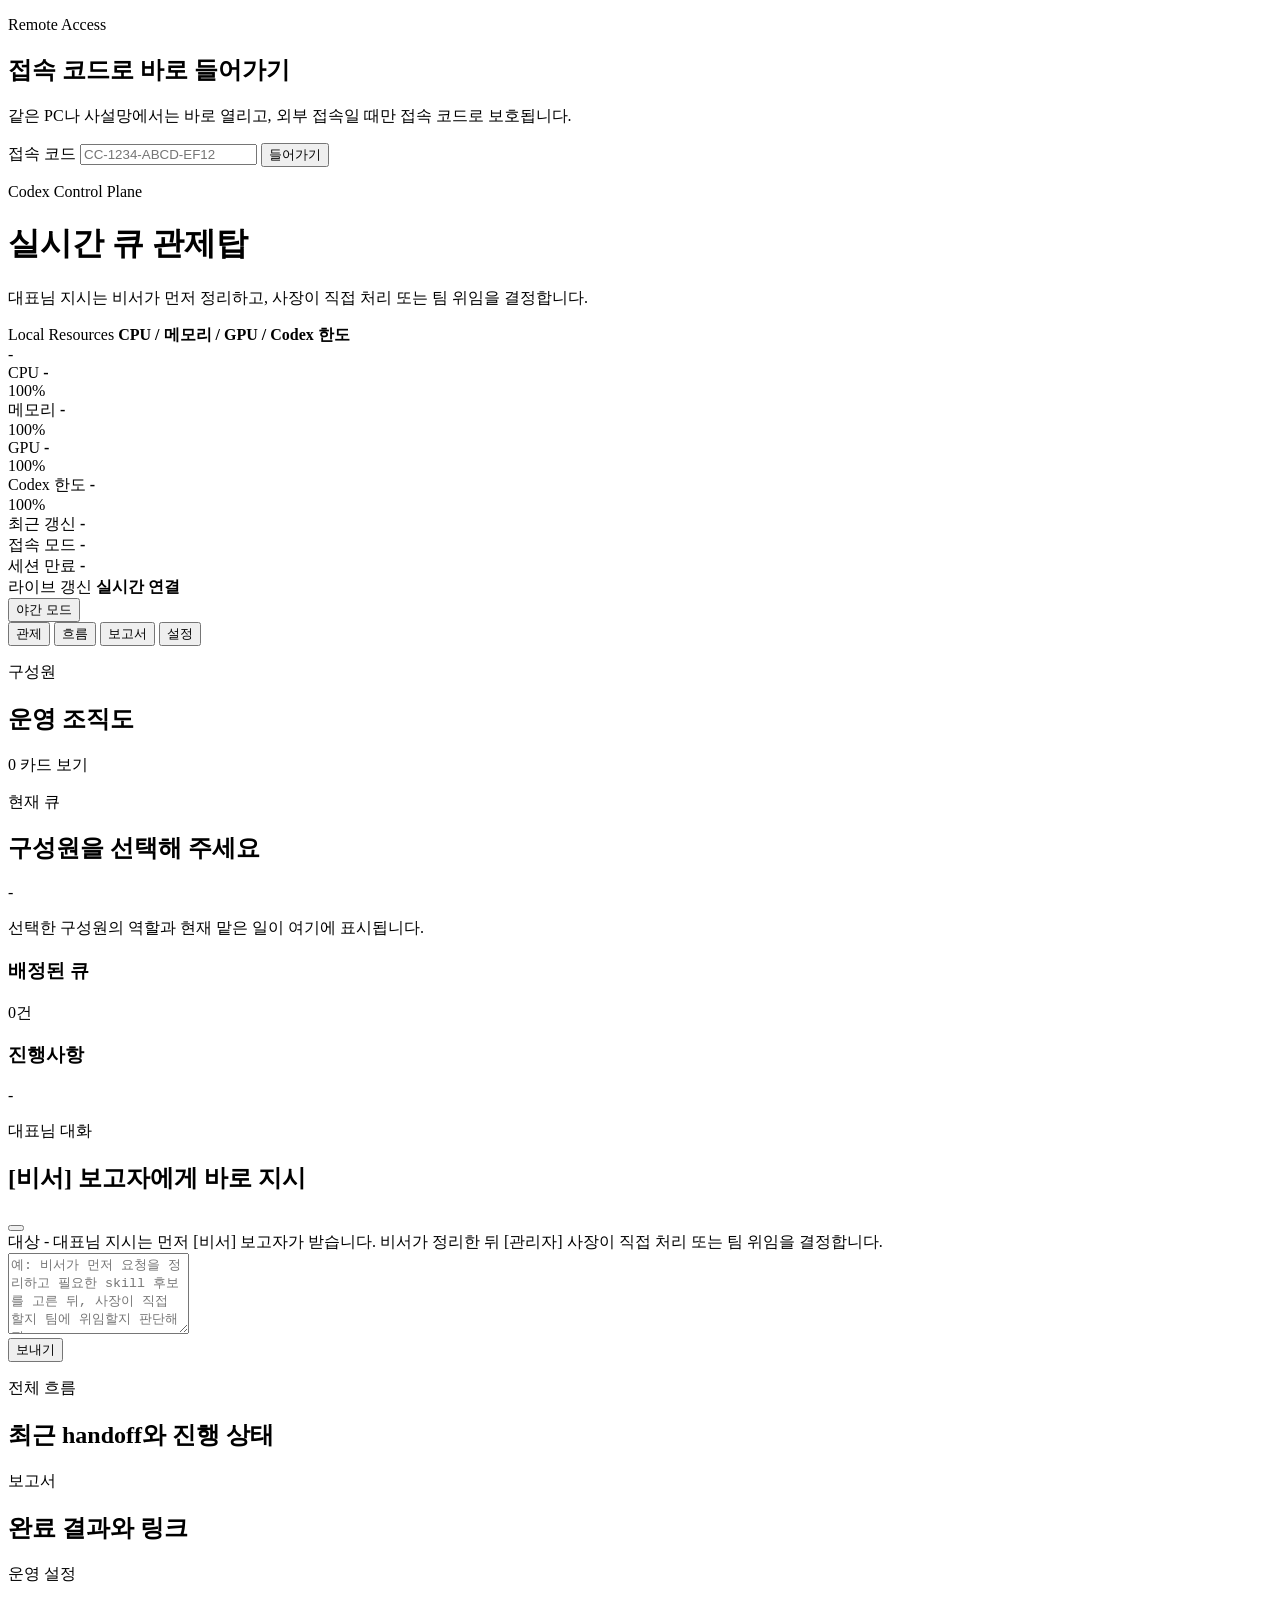
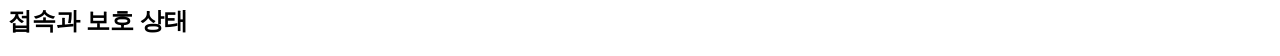
==== commit f219288c: "codex: fix command center mojibake and utf8 delivery" ====
--- a/codex-control-center/static/index.html
+++ b/codex-control-center/static/index.html
@@ -1,4 +1,4 @@
-﻿<!doctype html>
+<!doctype html>
 <html lang="ko">
 <head>
   <meta charset="utf-8">
@@ -7,7 +7,7 @@
   <meta http-equiv="Cache-Control" content="no-store, max-age=0">
   <meta http-equiv="Pragma" content="no-cache">
   <meta http-equiv="Expires" content="0">
-  <link rel="stylesheet" href="/styles.css?v=20260314-2348">
+  <link rel="stylesheet" href="/styles.css?v=20260314-2359">
 </head>
 <body>
   <div class="bg-orb orb-one" aria-hidden="true"></div>
@@ -16,16 +16,16 @@
   <div id="authGate" class="auth-gate" role="dialog" aria-modal="true" aria-labelledby="authTitle">
     <section class="auth-card">
       <p class="eyebrow">Remote Access</p>
-      <h1 id="authTitle">?묒냽 肄붾뱶濡?諛붾줈 ?ㅼ뼱媛湲?/h1>
+      <h1 id="authTitle">접속 코드로 바로 들어가기</h1>
       <p class="auth-copy">
-        媛숈? PC???ъ꽕留앹뿉?쒕뒗 諛붾줈 ?대━怨? ?몃? 留곹겕?먯꽌???묒냽 肄붾뱶濡쒕쭔 蹂댄샇?⑸땲??
+        같은 PC나 사설망에서는 바로 열리고, 외부 접속일 때만 접속 코드로 보호됩니다.
       </p>
       <form id="authForm" class="auth-form" autocomplete="off">
         <label class="field">
-          <span>?묒냽 肄붾뱶</span>
+          <span>접속 코드</span>
           <input id="codeInput" type="text" placeholder="CC-1234-ABCD-EF12" autocomplete="one-time-code">
         </label>
-        <button id="authSubmit" class="primary-button" type="submit">?ㅼ뼱媛湲?/button>
+        <button id="authSubmit" class="primary-button" type="submit">들어가기</button>
       </form>
       <p id="authHint" class="auth-footnote"></p>
     </section>
@@ -35,15 +35,15 @@
     <header class="topbar surface">
       <div class="topbar-copy">
         <p class="eyebrow">Codex Control Plane</p>
-        <h1>?ㅼ떆媛???愿?쒗깙</h1>
-        <p class="subtitle">愿由ъ옄???뱀씤怨?理쒖쥌 ?ㅽ뻾留?留↔퀬, ??κ낵 ?묐젰 ?ㅻ젅?쒓? 遺꾩꽍怨?以鍮꾨? 吏꾪뻾?⑸땲??</p>
+        <h1>실시간 큐 관제탑</h1>
+        <p class="subtitle">대표님 지시는 비서가 먼저 정리하고, 사장이 직접 처리 또는 팀 위임을 결정합니다.</p>
       </div>
 
-      <section id="resourceCard" class="resource-card topbar-resource" aria-label="濡쒖뺄 PC ?먯썝 ?ъ슜??>
+      <section id="resourceCard" class="resource-card topbar-resource" aria-label="로컬 PC 자원 사용량">
         <div class="resource-head">
           <div>
             <span class="eyebrow">Local Resources</span>
-            <strong>CPU / 硫붾え由?/ GPU / Codex ?쒕룄</strong>
+            <strong>CPU / 메모리 / GPU / Codex 한도</strong>
           </div>
           <span id="resourceUpdatedAt" class="resource-updated">-</span>
         </div>
@@ -60,7 +60,7 @@
           </article>
           <article class="resource-metric">
             <div class="resource-copy">
-              <span>硫붾え由?/span>
+              <span>메모리</span>
               <strong id="memoryValue">-</strong>
             </div>
             <div class="chart-shell">
@@ -80,7 +80,7 @@
           </article>
           <article class="resource-metric">
             <div class="resource-copy">
-              <span>Codex ?쒕룄</span>
+              <span>Codex 한도</span>
               <strong id="quotaValue">-</strong>
             </div>
             <div class="chart-shell">
@@ -93,34 +93,34 @@
 
       <div class="topbar-actions">
         <div class="chip">
-          <span>理쒓렐 媛깆떊</span>
+          <span>최근 갱신</span>
           <strong id="generatedAt">-</strong>
         </div>
         <div class="chip">
-          <span>?묒냽 紐⑤뱶</span>
+          <span>접속 모드</span>
           <strong id="accessMode">-</strong>
         </div>
         <div class="chip">
-          <span>?몄뀡 留뚮즺</span>
+          <span>세션 만료</span>
           <strong id="sessionExpiresAt">-</strong>
         </div>
         <div class="chip">
-          <span>?쇱씠釉?媛깆떊</span>
-          <strong id="syncState">?곌껐 以?/strong>
-        </div>
-        <button id="themeToggle" class="secondary-button" type="button" aria-pressed="false">?쇨컙 紐⑤뱶</button>
-        <button id="logoutButton" class="ghost-button" type="button" hidden>濡쒓렇?꾩썐</button>
+          <span>라이브 갱신</span>
+          <strong id="syncState">실시간 연결</strong>
+        </div>
+        <button id="themeToggle" class="secondary-button" type="button" aria-pressed="false">야간 모드</button>
+        <button id="logoutButton" class="ghost-button" type="button" hidden>로그아웃</button>
       </div>
     </header>
 
     <section id="summaryCards" class="summary-grid"></section>
     <div id="globalBanner" class="global-banner" hidden></div>
 
-    <nav class="tabbar surface" aria-label="二쇱슂 ?붾㈃">
-      <button class="tab active" data-tab="board" type="button">愿??/button>
-      <button class="tab" data-tab="flows" type="button">?먮쫫</button>
-      <button class="tab" data-tab="reports" type="button">蹂닿퀬??/button>
-      <button class="tab" data-tab="settings" type="button">?ㅼ젙</button>
+    <nav class="tabbar surface" aria-label="주요 화면">
+      <button class="tab active" data-tab="board" type="button">관제</button>
+      <button class="tab" data-tab="flows" type="button">흐름</button>
+      <button class="tab" data-tab="reports" type="button">보고서</button>
+      <button class="tab" data-tab="settings" type="button">설정</button>
     </nav>
 
     <main class="tab-panels">
@@ -129,42 +129,42 @@
           <section id="boardPaneMembers" class="pane surface board-pane" data-pane="members">
             <div class="pane-head pane-head-toggle" data-pane-toggle="members" role="button" tabindex="0" aria-expanded="false">
               <div>
-                <p class="eyebrow">援ъ꽦??/p>
-                <h2>?댁쁺 議곗쭅??/h2>
+                <p class="eyebrow">구성원</p>
+                <h2>운영 조직도</h2>
               </div>
               <div class="pane-head-meta">
                 <span id="memberCount" class="pane-count">0</span>
-                <span id="memberMode" class="pane-mode">移대뱶 蹂닿린</span>
-              </div>
-            </div>
-            <div id="memberList" class="member-list" role="listbox" aria-label="援ъ꽦??紐⑸줉"></div>
-            <div id="orgTree" class="org-tree" hidden aria-label="?댁쁺 議곗쭅 ?몃━"></div>
+                <span id="memberMode" class="pane-mode">카드 보기</span>
+              </div>
+            </div>
+            <div id="memberList" class="member-list" role="listbox" aria-label="구성원 목록"></div>
+            <div id="orgTree" class="org-tree" hidden aria-label="운영 조직 트리"></div>
           </section>
 
           <section id="boardPaneQueue" class="pane surface board-pane" data-pane="queue">
             <div class="pane-head pane-head-toggle" data-pane-toggle="queue" role="button" tabindex="0" aria-expanded="false">
               <div>
-                <p class="eyebrow">?꾩옱 ??/p>
-                <h2 id="selectedMemberName">援ъ꽦?먯쓣 ?좏깮??二쇱꽭??/h2>
+                <p class="eyebrow">현재 큐</p>
+                <h2 id="selectedMemberName">구성원을 선택해 주세요</h2>
               </div>
               <span id="selectedMemberStatus" class="pane-status">-</span>
             </div>
             <div class="member-summary">
-              <p id="selectedMemberRole" class="member-role">?좏깮??援ъ꽦?먯쓽 ??븷怨??꾩옱 留≪? ?쇱씠 ?ш린???쒖떆?⑸땲??</p>
+              <p id="selectedMemberRole" class="member-role">선택한 구성원의 역할과 현재 맡은 일이 여기에 표시됩니다.</p>
               <div id="selectedMemberStats" class="stat-pills"></div>
             </div>
             <div class="queue-layout">
               <article class="subpane">
                 <div class="subpane-head">
-                  <h3>諛곗젙????/h3>
-                  <span id="queueCount">0嫄?/span>
+                  <h3>배정된 큐</h3>
+                  <span id="queueCount">0건</span>
                 </div>
                 <div id="queueFilters" class="queue-filters" aria-label="queue status filters"></div>
                 <div id="queueList" class="queue-list"></div>
               </article>
               <article class="subpane">
                 <div class="subpane-head">
-                  <h3>吏꾪뻾?ы빆</h3>
+                  <h3>진행사항</h3>
                   <span id="progressRoute">-</span>
                 </div>
                 <div id="progressPanel" class="progress-panel"></div>
@@ -175,24 +175,24 @@
           <section id="boardPaneConversation" class="pane surface board-pane" data-pane="conversation">
             <div class="pane-head pane-head-toggle" data-pane-toggle="conversation" role="button" tabindex="0" aria-expanded="false">
               <div>
-                <p class="eyebrow">??쒕떂 ???/p>
-                <h2 id="composerTargetTitle">[鍮꾩꽌] 蹂닿퀬?먯뿉寃?諛붾줈 吏??/h2>
-              </div>
-              <button id="micButton" class="round-button" type="button" aria-pressed="false" aria-label="PTT ?좉?">
+                <p class="eyebrow">대표님 대화</p>
+                <h2 id="composerTargetTitle">[비서] 보고자에게 바로 지시</h2>
+              </div>
+              <button id="micButton" class="round-button" type="button" aria-pressed="false" aria-label="PTT 토글">
                 <span class="mic-dot" aria-hidden="true"></span>
               </button>
             </div>
 
             <form id="composerForm" class="composer" autocomplete="off">
               <div class="composer-meta">
-                <span id="composerTargetMeta">???-</span>
-                <span id="composerHint">?좏깮????곸뿉寃?異붽? 吏?쒕? 蹂대깄?덈떎.</span>
+                <span id="composerTargetMeta">대상 -</span>
+                <span id="composerHint">대표님 지시는 먼저 [비서] 보고자가 받습니다. 비서가 정리한 뒤 [관리자] 사장이 직접 처리 또는 팀 위임을 결정합니다.</span>
               </div>
               <label class="composer-shell" for="promptInput">
-                <textarea id="promptInput" rows="5" maxlength="4000" placeholder="?? 鍮꾩꽌媛 癒쇱? ???붿껌???뺣━?섍퀬 ?꾩슂???ㅽ궗怨??꾨떖 硫붾え瑜?怨좊Ⅸ ?? ?ъ옣???꾧뎄?먭쾶 留↔만吏 寃곗젙?댁쨾."></textarea>
+                <textarea id="promptInput" rows="5" maxlength="4000" placeholder="예: 비서가 먼저 요청을 정리하고 필요한 skill 후보를 고른 뒤, 사장이 직접 할지 팀에 위임할지 판단해줘."></textarea>
               </label>
               <div class="composer-actions">
-                <button id="sendButton" class="primary-button" type="submit">蹂대궡湲?/button>
+                <button id="sendButton" class="primary-button" type="submit">보내기</button>
               </div>
             </form>
             <article id="directiveHistory" class="directive-history"></article>
@@ -206,8 +206,8 @@
         <section class="pane surface">
           <div class="pane-head">
             <div>
-              <p class="eyebrow">?꾩껜 ?먮쫫</p>
-              <h2>理쒓렐 handoff? 吏꾪뻾 ?곹깭</h2>
+              <p class="eyebrow">전체 흐름</p>
+              <h2>최근 handoff와 진행 상태</h2>
             </div>
           </div>
           <div id="flowTimeline" class="flow-timeline"></div>
@@ -218,8 +218,8 @@
         <section class="pane surface">
           <div class="pane-head">
             <div>
-              <p class="eyebrow">蹂닿퀬??/p>
-              <h2>?꾨즺 寃곌낵? PDF</h2>
+              <p class="eyebrow">보고서</p>
+              <h2>완료 결과와 링크</h2>
             </div>
           </div>
           <div id="reportLibrary" class="report-library"></div>
@@ -230,8 +230,8 @@
         <section class="pane surface">
           <div class="pane-head">
             <div>
-              <p class="eyebrow">?댁쁺 ?ㅼ젙</p>
-              <h2>?묒냽怨?蹂댄샇 ?곹깭</h2>
+              <p class="eyebrow">운영 설정</p>
+              <h2>접속과 보호 상태</h2>
             </div>
           </div>
           <div id="settingsPanel" class="settings-panel"></div>
@@ -248,11 +248,10 @@
         <strong class="toast-title"></strong>
         <p class="toast-detail"></p>
       </div>
-      <button class="toast-close" type="button" aria-label="?뚮┝ ?リ린">?リ린</button>
+      <button class="toast-close" type="button" aria-label="알림 닫기">닫기</button>
     </div>
   </template>
 
-  <script src="/app.js?v=20260314-2348"></script>
+  <script src="/app.js?v=20260314-2359"></script>
 </body>
 </html>
-
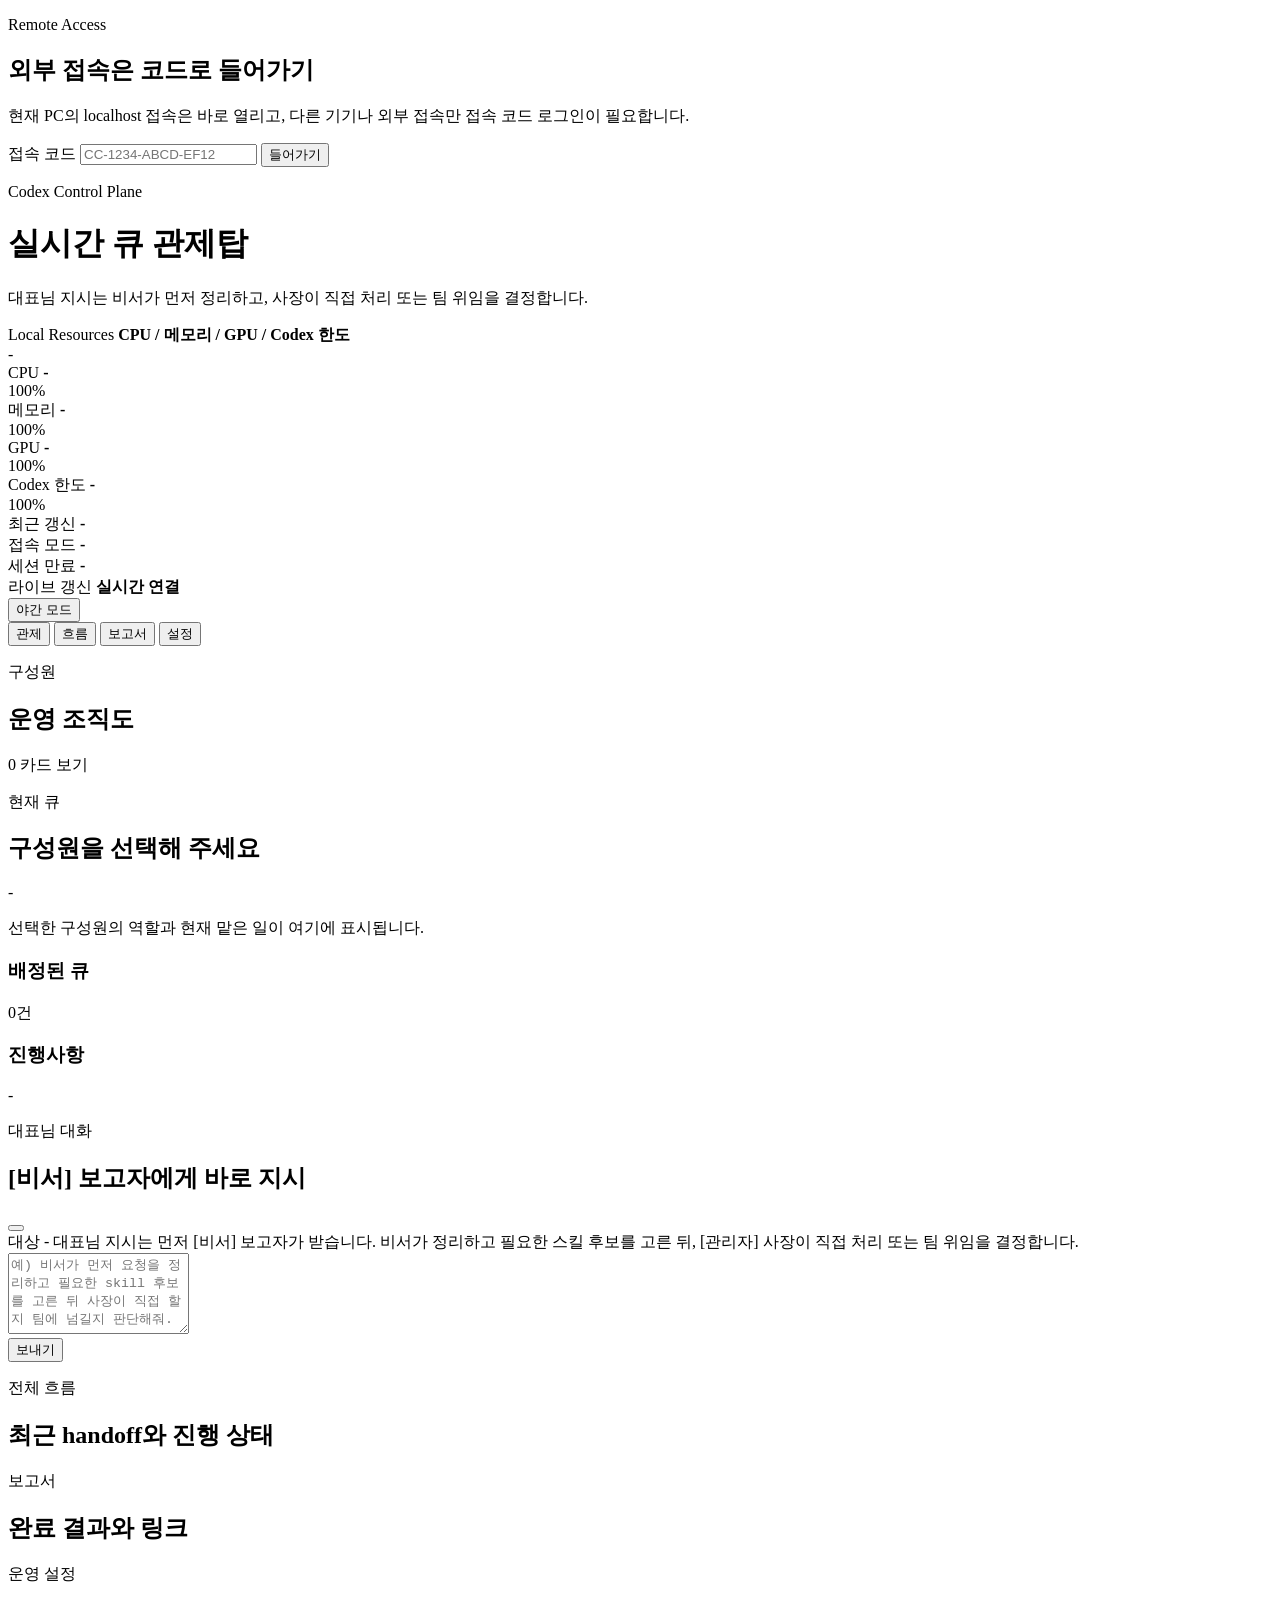
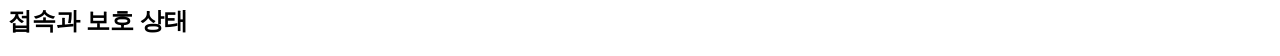
==== commit 9736dffa: "Update command center dashboard defaults and resource guard banner" ====
--- a/codex-control-center/static/index.html
+++ b/codex-control-center/static/index.html
@@ -7,7 +7,7 @@
   <meta http-equiv="Cache-Control" content="no-store, max-age=0">
   <meta http-equiv="Pragma" content="no-cache">
   <meta http-equiv="Expires" content="0">
-  <link rel="stylesheet" href="/styles.css?v=20260314-2359">
+  <link rel="stylesheet" href="/styles.css?v=20260315-0105-dashboard">
 </head>
 <body>
   <div class="bg-orb orb-one" aria-hidden="true"></div>
@@ -16,9 +16,9 @@
   <div id="authGate" class="auth-gate" role="dialog" aria-modal="true" aria-labelledby="authTitle">
     <section class="auth-card">
       <p class="eyebrow">Remote Access</p>
-      <h1 id="authTitle">접속 코드로 바로 들어가기</h1>
+      <h1 id="authTitle">외부 접속은 코드로 들어가기</h1>
       <p class="auth-copy">
-        같은 PC나 사설망에서는 바로 열리고, 외부 접속일 때만 접속 코드로 보호됩니다.
+        현재 PC의 localhost 접속은 바로 열리고, 다른 기기나 외부 접속만 접속 코드 로그인이 필요합니다.
       </p>
       <form id="authForm" class="auth-form" autocomplete="off">
         <label class="field">
@@ -138,7 +138,7 @@
               </div>
             </div>
             <div id="memberList" class="member-list" role="listbox" aria-label="구성원 목록"></div>
-            <div id="orgTree" class="org-tree" hidden aria-label="운영 조직 트리"></div>
+            <div id="orgTree" class="org-tree" hidden aria-label="운영 조직도 트리"></div>
           </section>
 
           <section id="boardPaneQueue" class="pane surface board-pane" data-pane="queue">
@@ -186,10 +186,10 @@
             <form id="composerForm" class="composer" autocomplete="off">
               <div class="composer-meta">
                 <span id="composerTargetMeta">대상 -</span>
-                <span id="composerHint">대표님 지시는 먼저 [비서] 보고자가 받습니다. 비서가 정리한 뒤 [관리자] 사장이 직접 처리 또는 팀 위임을 결정합니다.</span>
+                <span id="composerHint">대표님 지시는 먼저 [비서] 보고자가 받습니다. 비서가 정리하고 필요한 스킬 후보를 고른 뒤, [관리자] 사장이 직접 처리 또는 팀 위임을 결정합니다.</span>
               </div>
               <label class="composer-shell" for="promptInput">
-                <textarea id="promptInput" rows="5" maxlength="4000" placeholder="예: 비서가 먼저 요청을 정리하고 필요한 skill 후보를 고른 뒤, 사장이 직접 할지 팀에 위임할지 판단해줘."></textarea>
+                <textarea id="promptInput" rows="5" maxlength="4000" placeholder="예) 비서가 먼저 요청을 정리하고 필요한 skill 후보를 고른 뒤 사장이 직접 할지 팀에 넘길지 판단해줘."></textarea>
               </label>
               <div class="composer-actions">
                 <button id="sendButton" class="primary-button" type="submit">보내기</button>
@@ -252,6 +252,6 @@
     </div>
   </template>
 
-  <script src="/app.js?v=20260314-2359"></script>
+  <script src="/app.js?v=20260315-0105-dashboard"></script>
 </body>
 </html>
